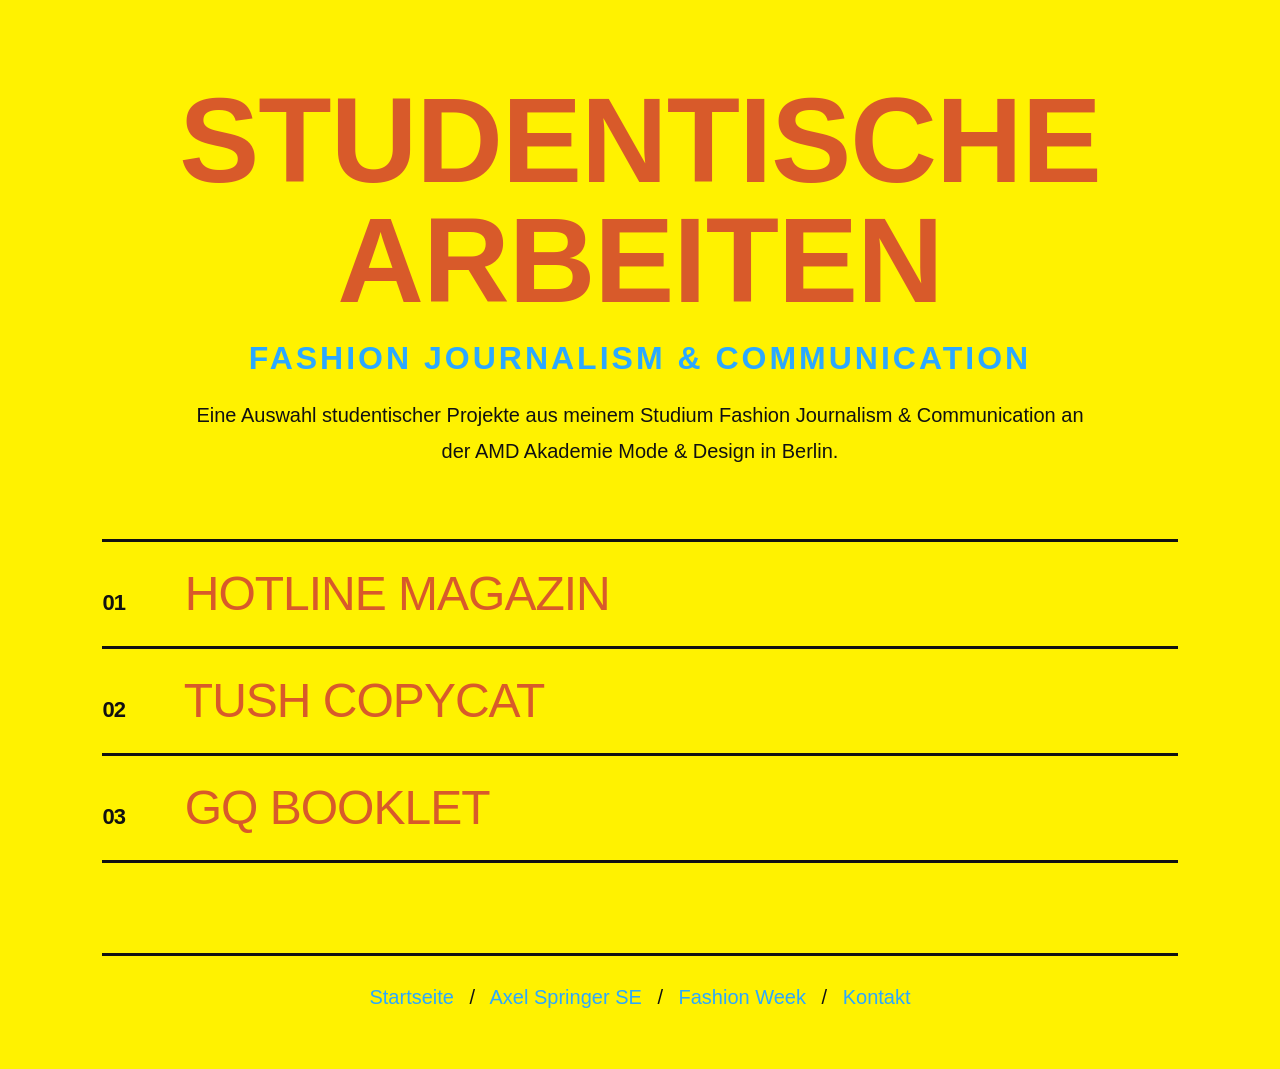
==== studentische-arbeiten.html @ 8a014b64 "Add files via upload" ====
<!DOCTYPE html>
<html lang="de">

<head>
    <meta charset="utf-8">
    <title>Studentische Arbeiten – Michel Winges</title>
    <link rel="stylesheet" href="design.css">
</head>

<body>

    <header class="startbereich">
        <h1>Studentische Arbeiten</h1>
        <h2>Fashion Journalism & Communication</h2>

        <p class="intro">
            Eine Auswahl studentischer Projekte aus meinem Studium Fashion Journalism & Communication
            an der AMD Akademie Mode & Design in Berlin.

        </p>
    </header>

    <main>

<section class="arbeitsbereich ohne-linie">


            <div class="pdf-liste">

                <a href="pdf/webseite.portfolio.pdf#page=1" target="_blank">
                    <span>01</span>
                    Hotline Magazin
                </a>

                <a href="pdf/webseite.portfolio.pdf#page=3" target="_blank">
                    <span>02</span>
                    TUSH Copycat
                </a>

                <a href="pdf/webseite.portfolio.pdf#page=14" target="_blank">
                    <span>03</span>
                    GQ Booklet
                </a>

            </div>

        </section>

    </main>

    <footer>
        <a href="index.html">Startseite</a>
        <span>/</span>
        <a href="axelspringer.html">Axel Springer SE</a>
        <span>/</span>
        <a href="fashionweek.html">Fashion Week</a>
        <span>/</span>
        <a href="kontakt.html">Kontakt</a>
    </footer>

</body>
</html>
---- design.css ----
/* RESET */
* {
    margin: 0;
    padding: 0;
    box-sizing: border-box;
}

/* SEITE */
body {
    background: #fff200;
    color: #111111;
    font-family: Arial, Helvetica, sans-serif;
    padding-left: 8%;
    padding-right: 8%;
}

/* STARTBEREICH */
.startbereich {
    margin-top: 80px;
    margin-bottom: 30px;
}

/* GROSSE HEADLINE */
h1 {
    font-family: Impact, "Arial Black", sans-serif;
    font-size: 120px;
    line-height: 1;
    text-transform: uppercase;
    color: #d85a2a;
    text-align: center;
    letter-spacing: -1px;
    margin-bottom: 20px;
}

/* UNTERHEADLINES */
h2 {
    font-family: Arial, sans-serif;
    font-size: 32px;
    font-weight: 700;
    text-transform: uppercase;
    letter-spacing: 3px;
    color: #2ba8ff;
    text-align: center;
    margin-bottom: 20px;
}

h2 a {
    color: #2ba8ff;
    text-decoration: none;
}

h2 a:hover {
    color: #d85a2a;
}

/* FLIESSTEXT */
p {
    max-width: 900px;
    margin: auto;
    font-size: 20px;
    line-height: 1.8;
    color: #111111;
    text-align: center;
}

/* ARBEITSBEREICHE */
.arbeitsbereich {
    margin-top: 70px;
    margin-bottom: 90px;
}

.arbeitsbereich h2 {
    margin-bottom: 20px;
}

/* STARTSEITEN-KACHELN */
.kachel-container {
    margin-top: 0;
}

.kachel {
    display: block;
    text-decoration: none;
    color: #111111;
    padding-top: 35px;
    padding-bottom: 35px;
    border-top: 3px solid #111111;
    transition: all 0.3s ease;
}

.kachel:last-child {
    border-bottom: 3px solid #111111;
}

.kachel:hover {
    padding-left: 40px;
}

.kachel:hover span {
    color: #2ba8ff;
}

.kachel span {
    display: block;
    font-family: Impact, "Arial Black", sans-serif;
    font-size: 90px;
    line-height: 0.95;
    color: #d85a2a;
    letter-spacing: -1px;
    text-transform: uppercase;
}

.kachel small {
    display: block;
    margin-top: 10px;
    font-size: 18px;
    color: #444444;
    text-transform: uppercase;
    letter-spacing: 1px;
}

/* ARTIKELLISTEN */
.artikel-liste {
    margin-top: 30px;
}

.artikel-liste a {
    display: block;
    padding: 18px 0;
    border-top: 1px solid #111111;
    text-decoration: none;
    color: #111111;
    font-size: 24px;
    transition: 0.3s;
}

.artikel-liste a:last-child {
    border-bottom: 1px solid #111111;
}

.artikel-liste a:hover {
    padding-left: 20px;
    color: #d85a2a;
}

.artikel-liste span {
    display: inline-block;
    width: 60px;
    color: #2ba8ff;
    font-weight: bold;
}

/* PROFILBILD */
.profilbereich {
    margin-top: 80px;
    margin-bottom: 100px;
}

.profilbereich img {
    display: block;
    margin: auto;
    width: 400px;
    max-width: 100%;
    border: 6px solid #111111;
}

/* FOOTER */
footer {
    text-align: center;
    border-top: 3px solid #111111;
    padding-top: 30px;
    padding-bottom: 60px;
    font-size: 20px;
}

footer a {
    color: #2ba8ff;
    text-decoration: none;
}

footer a:hover {
    color: #d85a2a;
}

footer span {
    margin-left: 10px;
    margin-right: 10px;
}

/* RESPONSIVE */
@media (max-width: 900px) {
    h1 {
        font-size: 65px;
    }

    .kachel span {
        font-size: 40px;
    }

    p {
        font-size: 18px;
    }

    .artikel-liste a {
        font-size: 20px;
    }
}
.arbeitsbereich {
    margin-top: 70px;
    margin-bottom: 90px;

    border-top: 6px solid #111111;

    padding-top: 30px;
}

.erste-sektion {
    margin-top: 20px;
}





.pdf-liste {
    margin-top: 25px;
}

.pdf-liste a {
    display: block;
    padding: 28px 0;
    border-top: 3px solid #111111;
    text-decoration: none;
    color: #d85a2a;
    font-family: Impact, "Arial Black", sans-serif;
    font-size: 48px;
    line-height: 1;
    text-transform: uppercase;
    letter-spacing: -1px;
    transition: 0.3s;
}

.pdf-liste a:last-child {
    border-bottom: 3px solid #111111;
}

.pdf-liste a:hover {
    padding-left: 35px;
    color: #2ba8ff;
}

.pdf-liste span {
    display: inline-block;
    width: 70px;
    color: #111111;
    font-family: Arial, sans-serif;
    font-size: 22px;
    font-weight: 700;
}


.pdf-liste a {
    display: block !important;
    padding: 28px 0 !important;
    border-top: 3px solid #111111 !important;
    color: #d85a2a !important;
    font-family: Impact, "Arial Black", sans-serif !important;
    font-size: 48px !important;
    text-decoration: none !important;
    text-transform: uppercase !important;
}

.pdf-liste a:last-child {
    border-bottom: 3px solid #111111 !important;
}

.pdf-liste span {
    display: inline-block !important;
    width: 70px !important;
    color: #111111 !important;
    font-family: Arial, sans-serif !important;
    font-size: 22px !important;
    font-weight: 700 !important;
}
.ohne-linie {
    border-top: none !important;
    padding-top: 0 !important;
}
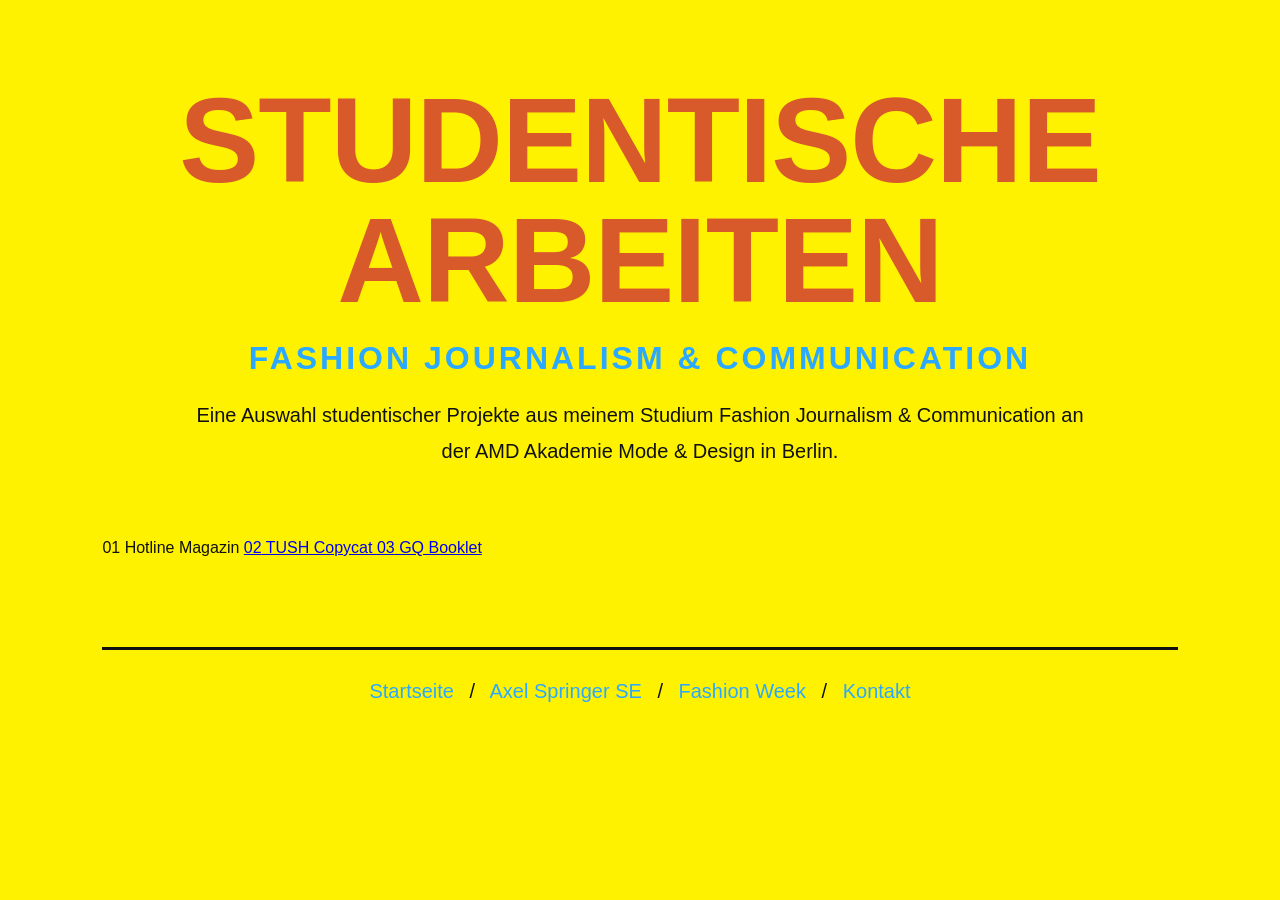
==== commit 042411c5: "Update studentische-arbeiten.html" ====
--- a/studentische-arbeiten.html
+++ b/studentische-arbeiten.html
@@ -26,19 +26,19 @@
 <section class="arbeitsbereich ohne-linie">
 
 
-            <div class="pdf-liste">
+            <div class="partikel-liste>
 
-                <a href="pdf/webseite.portfolio.pdf#page=1" target="_blank">
+                <a href="webseite.portfolio.pdf#page=1" target="_blank">
                     <span>01</span>
                     Hotline Magazin
                 </a>
 
-                <a href="pdf/webseite.portfolio.pdf#page=3" target="_blank">
+                <a href="webseite.portfolio.pdf#page=3" target="_blank">
                     <span>02</span>
                     TUSH Copycat
                 </a>
 
-                <a href="pdf/webseite.portfolio.pdf#page=14" target="_blank">
+                <a href="webseite.portfolio.pdf#page=14" target="_blank">
                     <span>03</span>
                     GQ Booklet
                 </a>
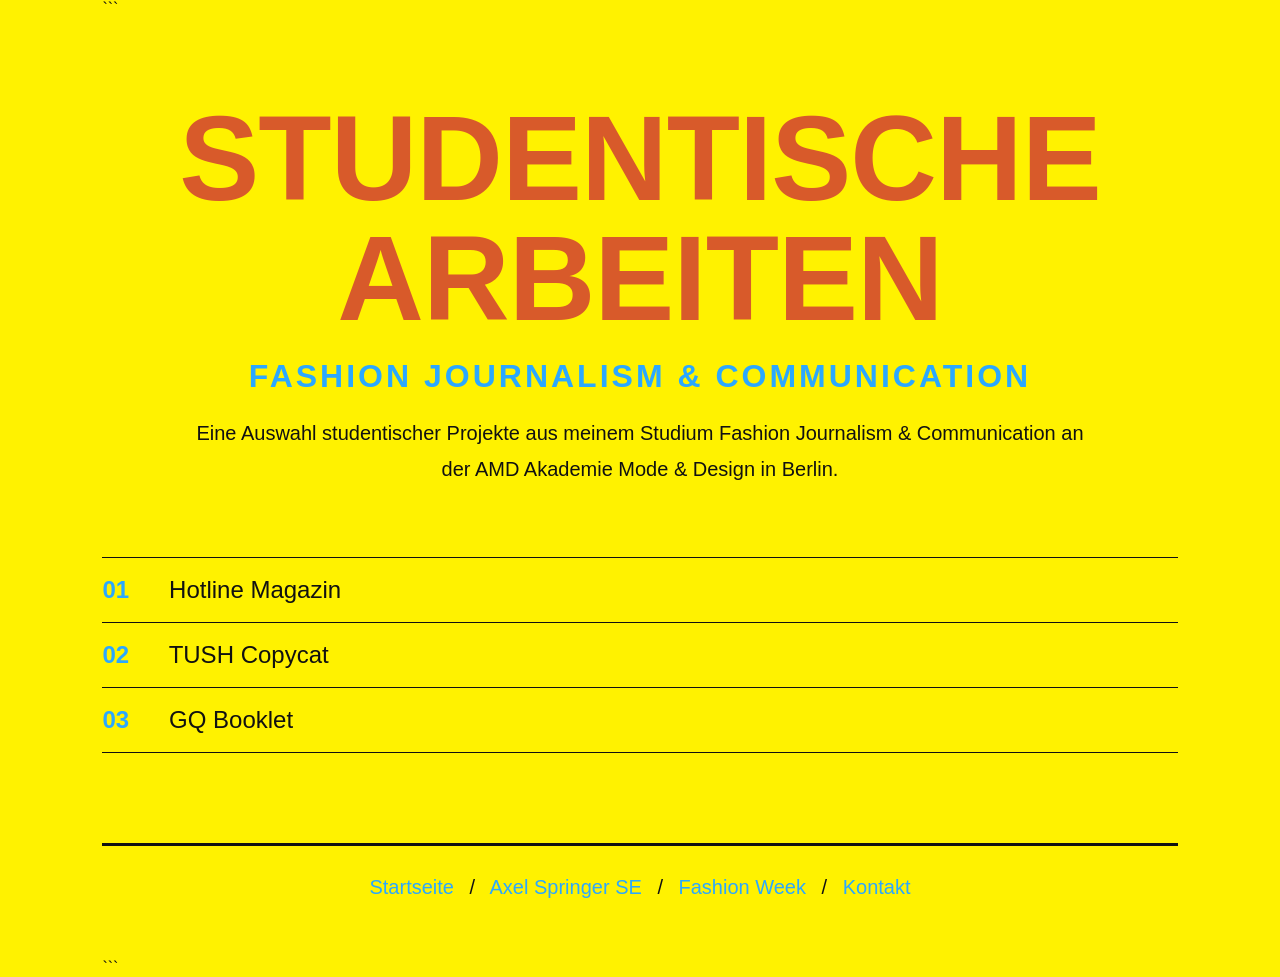
==== commit 40e6ea92: "Update studentische-arbeiten.html" ====
--- a/studentische-arbeiten.html
+++ b/studentische-arbeiten.html
@@ -1,5 +1,5 @@
+<!DOCTYPE html>
 
-<!DOCTYPE html>
 <html lang="de">
 
 <head>
@@ -10,54 +10,66 @@
 
 <body>
 
-    <header class="startbereich">
-        <h1>Studentische Arbeiten</h1>
-        <h2>Fashion Journalism & Communication</h2>
+```
+<header class="startbereich">
 
-        <p class="intro">
-            Eine Auswahl studentischer Projekte aus meinem Studium Fashion Journalism & Communication
-            an der AMD Akademie Mode & Design in Berlin.
+    <h1>Studentische Arbeiten</h1>
 
-        </p>
-    </header>
+    <h2>Fashion Journalism & Communication</h2>
 
-    <main>
+    <p class="intro">
+        Eine Auswahl studentischer Projekte aus meinem Studium Fashion Journalism & Communication
+        an der AMD Akademie Mode & Design in Berlin.
+    </p>
 
-<section class="arbeitsbereich ohne-linie">
+</header>
 
+<main>
 
-            <div class="partikel-liste>
+    <section class="arbeitsbereich ohne-linie">
 
-                <a href="webseite.portfolio.pdf#page=1" target="_blank">
-                    <span>01</span>
-                    Hotline Magazin
-                </a>
+        <div class="artikel-liste">
 
-                <a href="webseite.portfolio.pdf#page=3" target="_blank">
-                    <span>02</span>
-                    TUSH Copycat
-                </a>
+            <a href="webseite.portfolio.pdf#page=5" target="_blank">
+                <span>01</span>
+                Hotline Magazin
+            </a>
 
-                <a href="webseite.portfolio.pdf#page=14" target="_blank">
-                    <span>03</span>
-                    GQ Booklet
-                </a>
+            <a href="webseite.portfolio.pdf#page=7" target="_blank">
+                <span>02</span>
+                TUSH Copycat
+            </a>
 
-            </div>
+            <a href="webseite.portfolio.pdf#page=18" target="_blank">
+                <span>03</span>
+                GQ Booklet
+            </a>
 
-        </section>
+        </div>
 
-    </main>
+    </section>
 
-    <footer>
-        <a href="index.html">Startseite</a>
-        <span>/</span>
-        <a href="axelspringer.html">Axel Springer SE</a>
-        <span>/</span>
-        <a href="fashionweek.html">Fashion Week</a>
-        <span>/</span>
-        <a href="kontakt.html">Kontakt</a>
-    </footer>
+</main>
+
+<footer>
+
+    <a href="index.html">Startseite</a>
+
+    <span>/</span>
+
+    <a href="axelspringer.html">Axel Springer SE</a>
+
+    <span>/</span>
+
+    <a href="fashionweek.html">Fashion Week</a>
+
+    <span>/</span>
+
+    <a href="kontakt.html">Kontakt</a>
+
+</footer>
+```
 
 </body>
+
 </html>
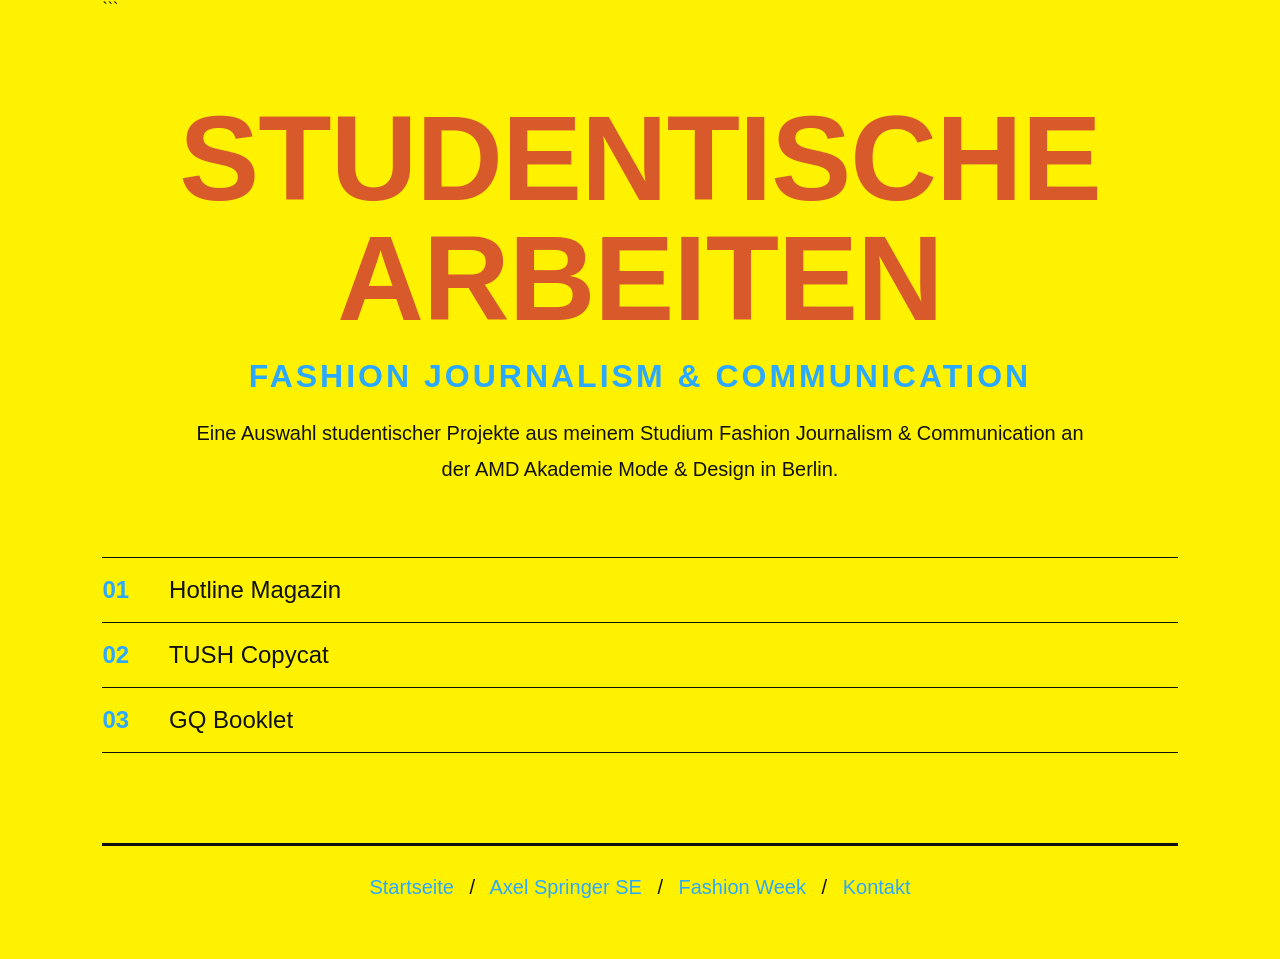
==== commit 5e8c8376: "Update studentische-arbeiten.html" ====
--- a/studentische-arbeiten.html
+++ b/studentische-arbeiten.html
@@ -30,17 +30,17 @@
 
         <div class="artikel-liste">
 
-            <a href="webseite.portfolio.pdf#page=5" target="_blank">
+            <a href="webseite.portfolio.pdf#page=1" target="_blank">
                 <span>01</span>
                 Hotline Magazin
             </a>
 
-            <a href="webseite.portfolio.pdf#page=7" target="_blank">
+            <a href="webseite.portfolio.pdf#page=4" target="_blank">
                 <span>02</span>
                 TUSH Copycat
             </a>
 
-            <a href="webseite.portfolio.pdf#page=18" target="_blank">
+            <a href="webseite.portfolio.pdf#page=14" target="_blank">
                 <span>03</span>
                 GQ Booklet
             </a>
@@ -68,7 +68,6 @@
     <a href="kontakt.html">Kontakt</a>
 
 </footer>
-```
 
 </body>
 
